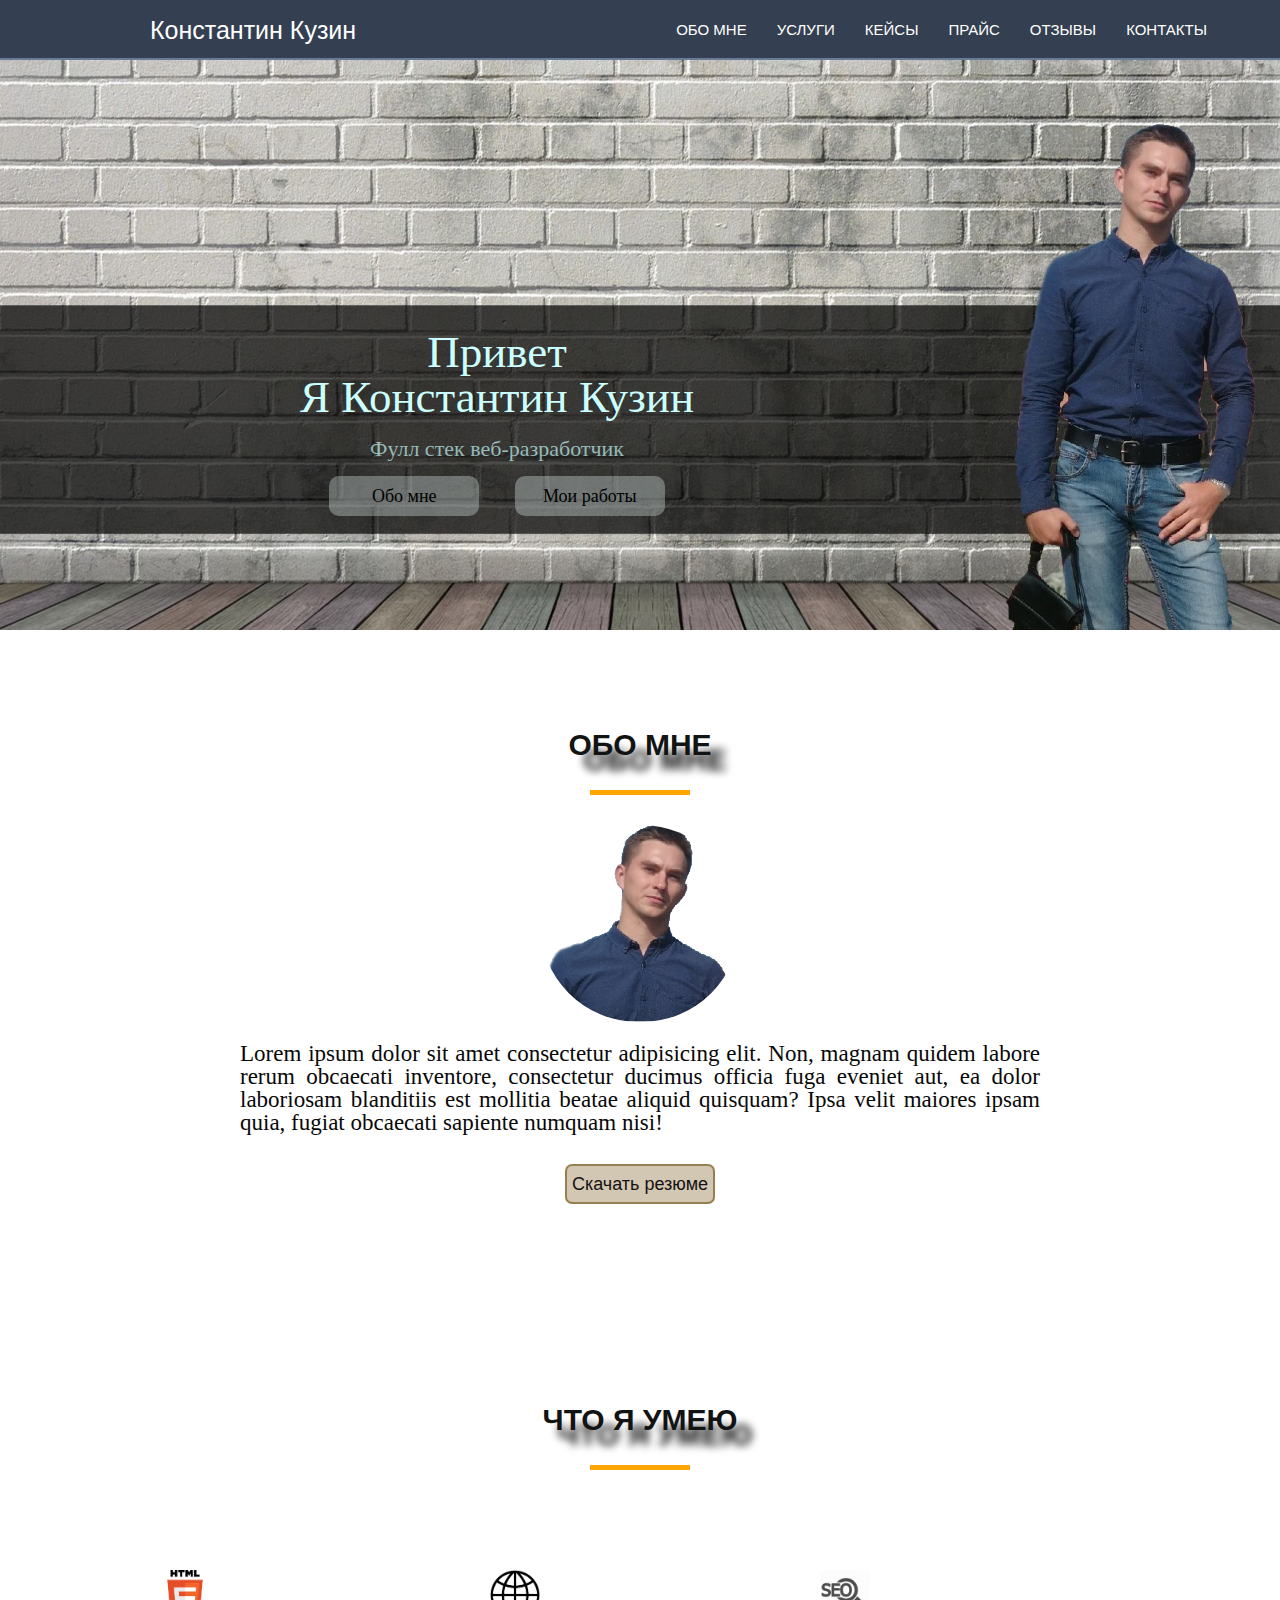
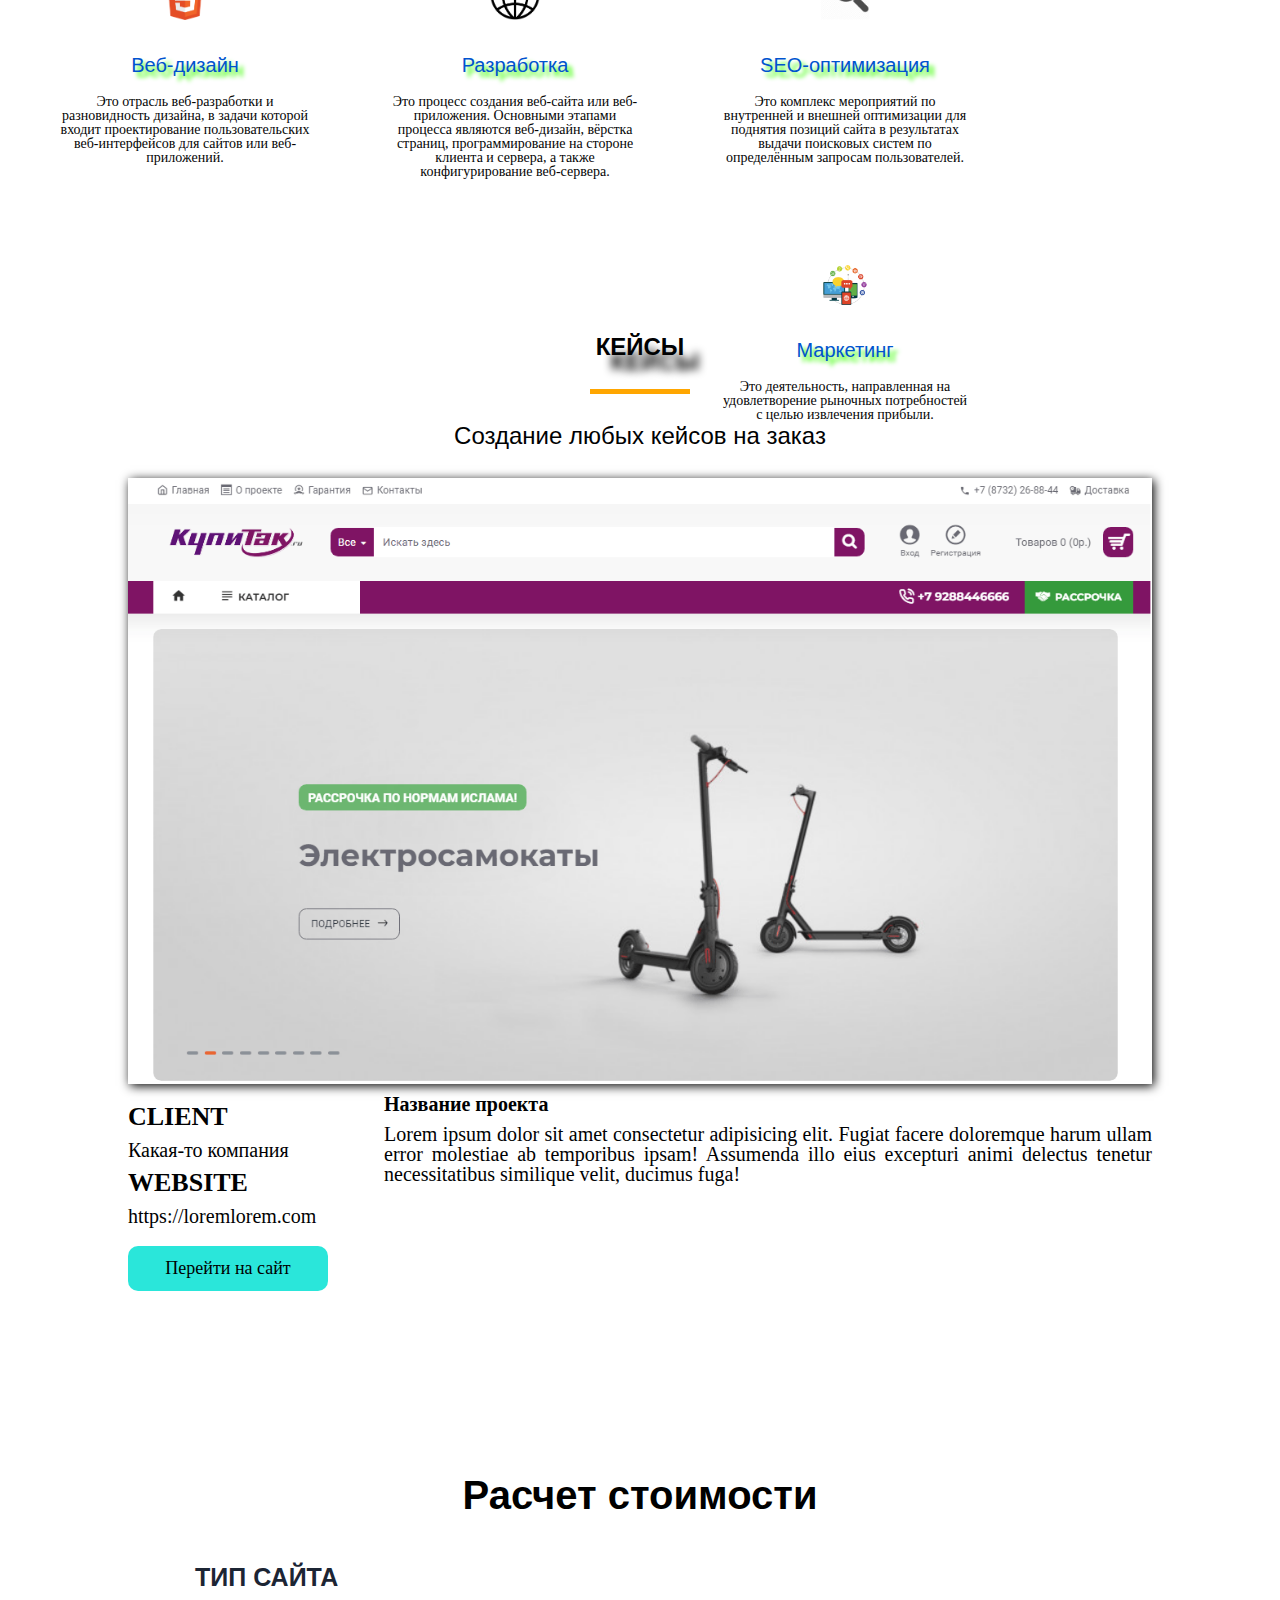
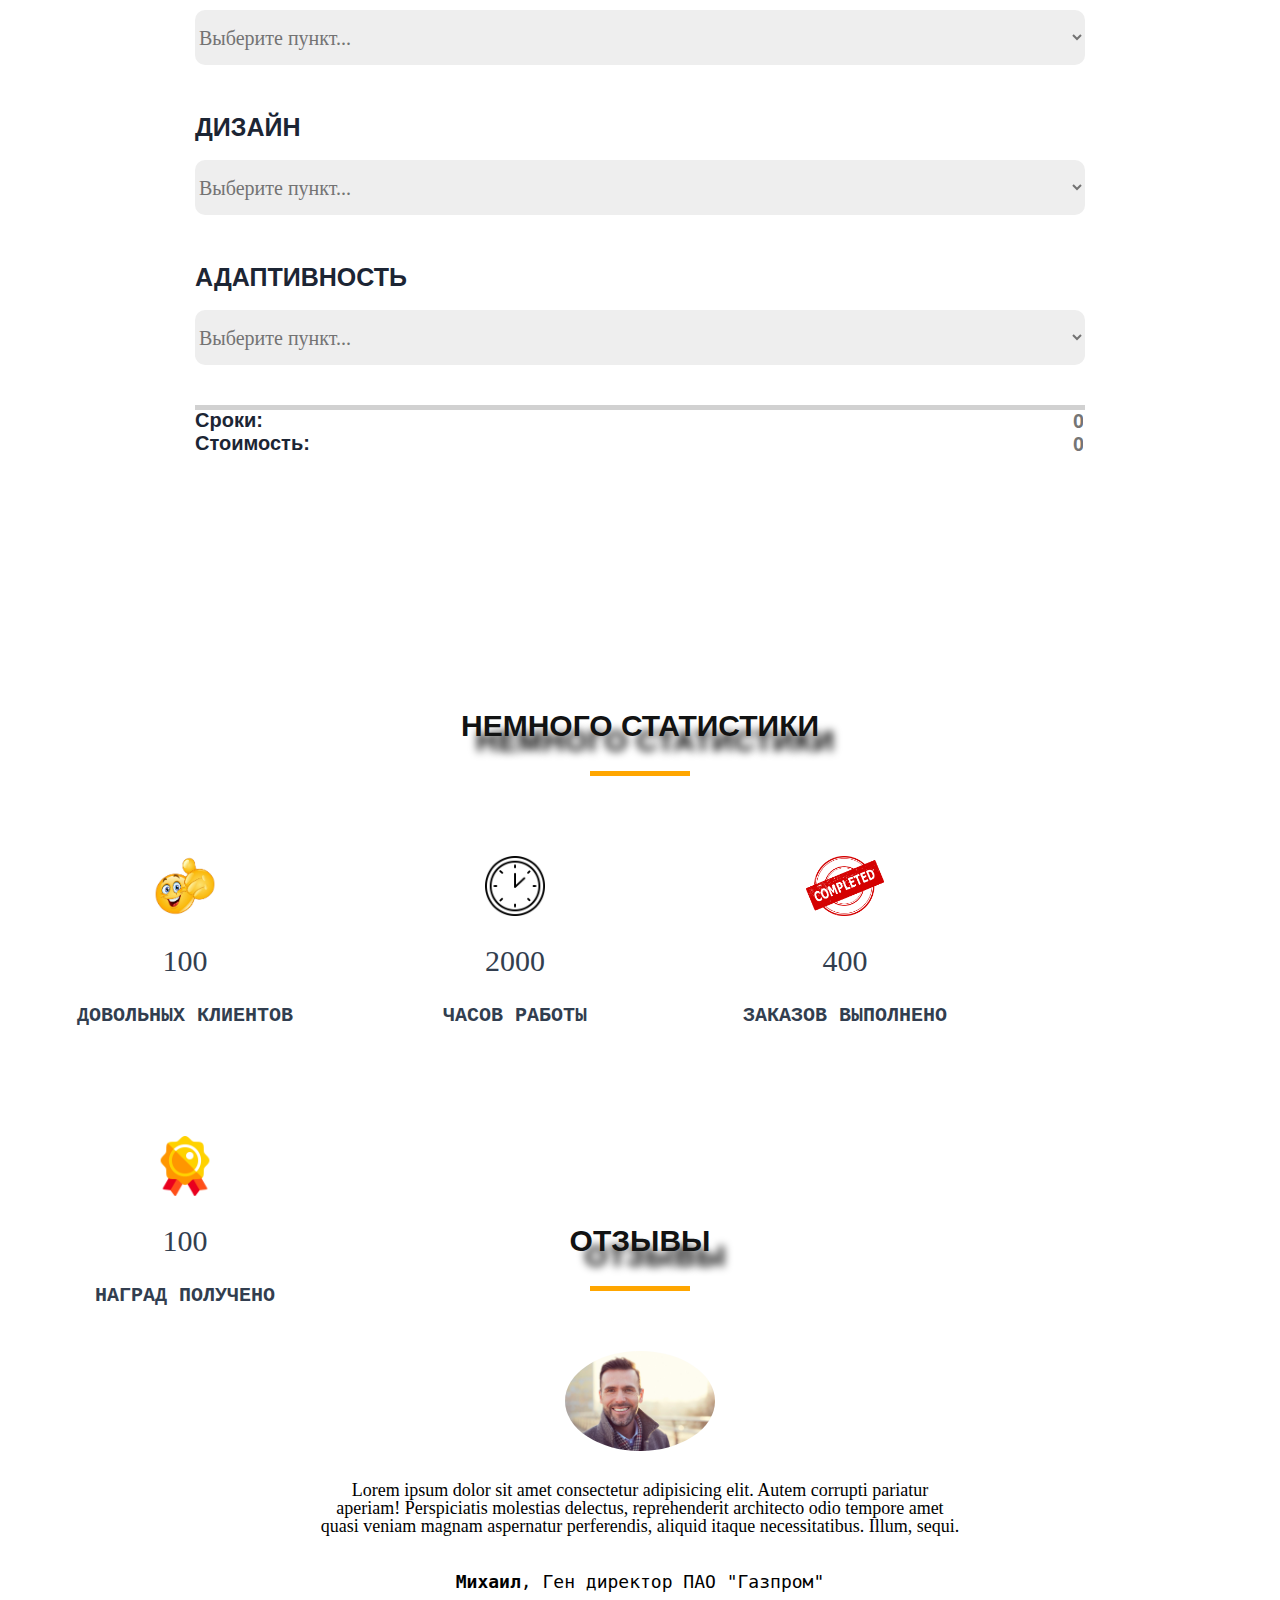
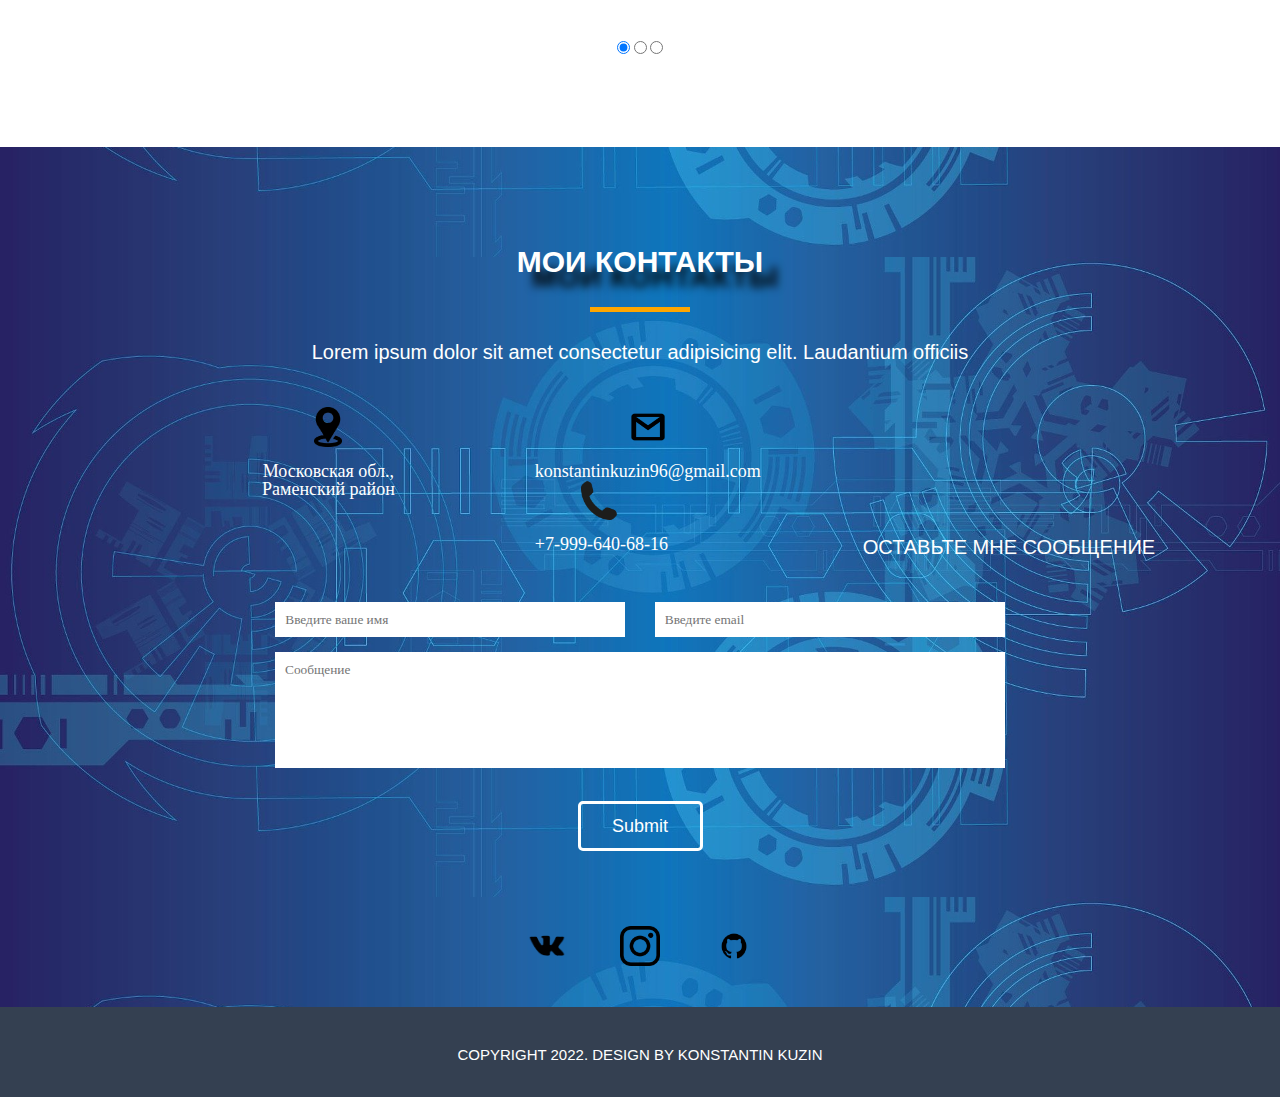
==== site/src/index.html @ 6eee2fa4 "Добавил стили CSS" ====
<!DOCTYPE html>
<html lang="en">
<head>
    <meta charset="UTF-8">
    <meta http-equiv="X-UA-Compatible" content="IE=edge">
    <meta name="viewport" content="width=device-width, initial-scale=1.0">
    <meta name="description" content="Описание сайта">
    <meta name="author" content="Константин Кузин">
    <meta name="robots" content="all">
    <title>2 урок практика</title>
    <link rel="stylesheet" href="css/reset.css">
    <link rel="stylesheet" href="css/style.css">

</head>
<body>
    
    <header>
        <nav>
            <div class="logo">Константин Кузин</div>
            <div class="menu">
                <ul>
                    <li>Обо мне</li>
                    <li>Услуги</li>
                    <li>Кейсы</li>
                    <li>Прайс</li>
                    <li>Отзывы</li>
                    <li>Контакты</li>
                </ul>
            </div>
        </nav>
    </header>

    <div class="main">
        <div class="title_container">
            <h1>Привет <br> Я Константин Кузин</h1>
            <h4>Фулл стек веб-разработчик</h4>
            <button class="">Обо мне</button>
            <button class="">Мои работы</button>
        </div>
    </div>
    
    <div class="about_me">
        <p class="title">Обо мне</p>
        <hr class="hr-line">
        <img src="img/photo.png" alt="" class="photo">
        <p>Lorem ipsum dolor sit amet consectetur adipisicing elit. 
            Non, magnam quidem labore rerum obcaecati inventore, consectetur 
            ducimus officia fuga eveniet aut, ea dolor laboriosam blanditiis 
            est mollitia beatae aliquid quisquam? Ipsa velit maiores ipsam quia, 
            fugiat obcaecati sapiente numquam nisi!</p>
        <button class="download">Скачать резюме</button>
    </div>

    <div class="skills">
        <p class="title">Что я умею</p>
        <hr class="hr-line">
        <div>
            <img src="img/img1.png" alt="">
            <p class="tit">Веб-дизайн</p>
            <span>Это отрасль веб-разработки и разновидность дизайна, в задачи которой входит 
                проектирование пользовательских веб-интерфейсов для сайтов или веб-приложений.</span>
        </div>
        <div> 
            <img src="img/img2.png" alt="">
            <p class="tit">Разработка</p>
            <span>Это процесс создания веб-сайта или веб-приложения. Основными этапами процесса 
                являются веб-дизайн, вёрстка страниц, программирование на стороне клиента и сервера, 
                а также конфигурирование веб-сервера.</span>
        </div>
        <div>
            <img src="img/img3.png" alt="">
            <p class="tit">SEO-оптимизация</p>
            <span>Это комплекс мероприятий по внутренней и внешней оптимизации для поднятия позиций сайта 
                в результатах выдачи поисковых систем по определённым запросам пользователей.</span>
        </div>
        <div>
            <img src="img/img4.png" alt="">
            <p class="tit">Маркетинг</p>
            <span>Это деятельность, направленная на удовлетворение рыночных потребностей с целью 
                извлечения прибыли.</span>
        </div>
    </div>

    <div class="cases">
        <p class="title">Кейсы</p>
        <hr class="hr-line">
        <p>Создание любых кейсов на заказ</p>
        <img src="img/cases.png" alt="">
        <div class="client">
            <p>Client</p>
            <span>Какая-то компания</span>
            <p>Website</p>
            <span>https://loremlorem.com</span>
            <button><a href="https://google.com" target="blank">Перейти на сайт</a></button>
        </div>
        <div class="project">
            <p>Название проекта</p>
            <span>Lorem ipsum dolor sit amet consectetur adipisicing elit. 
                Fugiat facere doloremque harum ullam error molestiae ab temporibus 
                ipsam! Assumenda illo eius excepturi animi delectus tenetur necessitatibus 
                similique velit, ducimus fuga!</span>
        </div>
    </div>

    <div class="price">
        <p>Расчет стоимости</p>
        <div class="type_site">
            <p class="type_site_p">Тип сайта</p>
            <select name="type_sites" id="">
                <option value="Выберите пункт">Выберите пункт...</option>
                <option value="Коммерческий сайт">Коммерческий сайт</option>
                <option value="Информационный сайт">Информационный сайт</option>
                <option value="Социальный сайт">Социальный сайт</option>
                <option value="Трафиковый сайт">Трафиковый сайт</option>
                <option value="Веб-сервис">Веб-сервис</option>
                <option value="Черное SEO">Черное SEO</option>
                <option value="Другое">Другое</option>
            </select>
            <p class="type_site_p">Дизайн</p>
            <select name="design" id="">
                <option value="Выберите пункт">Выберите пункт...</option>
                <option value="Значение 1">Значение 1</option>
                <option value="Значение 2">Значение 2</option>
                <option value="Значение 3">Значение 3</option>
            </select>
            <p class="type_site_p">Адаптивность</p>
            <select name="adaptability" id="">
                <option value="Выберите пункт">Выберите пункт...</option>
                <option value="Значение 11">Значение 11</option>
                <option value="Значение 22">Значение 22</option>
                <option value="Значение 33">Значение 33</option>
            </select>
            <hr class="hr_price">
            <div class="deadlines">
                <p>Сроки:</p>
                <input type="text" name="deadlines" id="" placeholder="0">
                <p>Стоимость:</p>
                <input type="text" name="price" id="" placeholder="0">
            </div>
        </div>
    </div>

    <div class="statistic">
        <p class="title">Немного статистики</p>
        <hr class="hr-line">
        <div>
            <img src="img/img5.png" alt="">
            <p class="stat">100</p>
            <p>довольных клиентов</p>
        </div>
        <div>
            <img src="img/img6.png" alt="">
            <p class="stat">2000</p>
            <p>часов работы</p>
        </div>
        <div>
            <img src="img/img7.png" alt="">
            <p class="stat">400</p>
            <p>заказов выполнено</p>
        </div>
        <div>
            <img src="img/img8.png" alt="">
            <p class="stat">100</p>
            <p>наград получено</p>
        </div>
    </div>

    <div class="reviews">
        <p class="title">Отзывы</p>
        <hr class="hr-line">
        <div>
            <img src="img/rev1.jpeg" alt="">
            <p>Lorem ipsum dolor sit amet consectetur adipisicing elit. Autem corrupti 
                pariatur aperiam! Perspiciatis molestias delectus, reprehenderit architecto 
                odio tempore amet quasi veniam magnam aspernatur perferendis, aliquid itaque 
                necessitatibus. Illum, sequi.</p>
            <p><b>Михаил</b>, Ген директор ПАО "Газпром"</p>
        </div>
        <div class="form_radio">
            <input type="radio" name="1" id="" value="1" checked>
            <input type="radio" name="1" id="" value="2">
            <input type="radio" name="1" id="" value="3">
        </div>
        
    </div>

    <div class="contacts">
        <p class="title2">Мои контакты</p>
        <hr class="hr-line">
        <p>Lorem ipsum dolor sit amet consectetur adipisicing elit. Laudantium officiis</p>
        <div class="contacts1">
            <div>
                <img src="img/cont1.png" alt="">
                <p>Московская обл., <br>Раменский район</p>
            </div>
            <div>
                <img src="img/cont2.png" alt=""> <br>
                <a href="https://konstantinkuzin96@gmail.com">konstantinkuzin96@gmail.com</a>
            </div>
            <div>
                <img src="img/cont3.png" alt="">
                <p>+7-999-640-68-16</p>
            </div>
        </div>
        <div class="message">
            <p>Оставьте мне сообщение</p>
            <div>
                <input type="text" class="message1" name="" id="" placeholder="Введите ваше имя">
                <input type="email" class="message1" name="" id="" placeholder="Введите email">
                <br>
                <textarea name="" id="" cols="50" rows="6" placeholder="Сообщение" style="resize: none;"></textarea>
                <br>
                <input type="submit" class="message2" name="" id="" placeholder="ОТПРАВИТЬ">
            </div>
        </div>
        <a href="https://vk.com/freeborn_east" target="blank"><img src="img/cont4.png" alt="" class="cont_img"></a>
        <a href="https://instagram.com/6_minut_nazad" target="blank"><img src="img/cont5.png" alt="" class="cont_img"></a>
        <a href="https://github.com/FreebornEast" target="blank"><img src="img/cont6.png" alt="" class="cont_img"></a>
    </div>

    <div class="map">
        <p>
            <script type="text/javascript" charset="utf-8" async src="https://api-maps.yandex.ru/services/constructor/1.0/js/?um=constructor%3A90f901508fde9ac7e80ad36e6a79742fdcc08646d3475340deff338dfb41469e&amp;width=100%&amp;height=350&amp;lang=ru_RU&amp;scroll=true"></script>
        </p>
    </div>

    <footer>
        <p>Copyright 2022. design by Konstantin Kuzin</p>
    </footer>

</body>
</html>
---- site/src/css/style.css ----
nav {
    width: 100%;
    height: 60px;
    background-color: #344051;
    border-bottom: 2px double #687c97;
    line-height: 60px;
    color: white;
    font-family:Arial, Helvetica, sans-serif;
}

.logo {
    font-size: 25px;
    margin-left: 150px;
    float: left;
}

.menu {
    font-size: 18px;
    margin-left: 320px;
    float: left;
}

.menu li {
    float: left;
    margin-right: 30px;
    text-transform: uppercase;
    font-size: 15px;
}

.main {
    background: url(../img/background.jpg) center/100% no-repeat local;
    width: 100%;
    height: 570px;
    float: left;
}

.title_container {
    float: left;
    margin: 270px 300px;
    text-align: center;
}

.title_container h1 {
    font-size: 45px;
    font-family: "Luminari", fantasy;
    color:#ccffff;
}

.title_container h4 {
    margin-top: 18px;
    font-size: 22px;
    font-family: "Comic Sans MS", "Comic Sans", cursive;
    color:#ccffffa9;
}

.title_container button {
    width: 150px;
    height: 40px;
    border-radius: 10px;
    margin: 16px;
    padding: auto 10px;
    background-color: #d5e4e35e;
    font-family:"Bradley Hand", cursive;
    font-size: 18px;
}

.about_me {
    float: left;
    width: 100%;
    height: 675px;
    text-align: center;
    font-size: 23px;
    color: rgb(37, 33, 33);
    background-color: none;
} 

.title {
    text-transform: uppercase;
    margin-top: 100px;
    font-size: 30px;
    font-family: Arial, Helvetica, sans-serif;
    font-weight: 700;
    text-align: center;
    text-shadow: 15px 15px 8px rgb(0, 0, 0);
    color: #121313;
}

.hr-line {
    margin: 30px auto 0px;
    width: 100px;
	border-bottom: 5px solid rgb(255, 166, 0);
}

.about_me img {
    border-radius: 100px;
    width: 200px;
    display: block;
    margin: 30px auto 20px;
}

.about_me button {
    border: 2px solid rgba(105, 69, 1, 0.562);
    background-color: rgba(105, 69, 1, 0.3);
    border-radius: 7px;
    width: 150px;
    height: 40px;
    margin-top: 30px;
    font-family: "Trebuchet MS", sans-serif;
    font-size: 18px;
    color: #161111;
}

.about_me p:not(:first-child) {
    margin: 0px auto 0px;
    color: rgb(8, 8, 8);
    width: 800px;
    text-align: justify;
}

.skills {
    float: left;
    width: 100%;
    height: 500px;
    background: url(../img/cont.jpg) center/100% no-repeat fixed;
    text-align: center;
}

.skills div {
    float: left;
    width: 250px;
    margin: 100px 20px auto 60px;
}

.skills img {
    width: 50px;
}

.tit {
    margin: 35px auto 20px;
    font-family: "Trebuchet MS", sans-serif;
    font-size: 20px;
    color: #0053cf;
    text-shadow: 5px 5px 4px rgb(60, 255, 0);
}

.skills span {
    font-family: "URW Chancery L", cursive;
    font-size: 14px;
    color: #050505; 
}

.cases {
    float: left;
    width: 100%;
    height: 1020px;
    margin-top:100px;
    text-align: center;
}

.cases>p {
    margin: 30px auto;
    font-family: "Trebuchet MS", sans-serif;
    font-size: 24px;
    color: #000102;
}

.cases img {
    width: 80%;
    margin-bottom: 10px;
    box-shadow: 2px 2px 10px black;
}

.client {
    float: left;
    width: 210px;
    height: 210px;
    margin-left: 10%;
    text-align: justify;
}

.client p {
    margin: 10px auto;
    font-family: 'Times New Roman', Times, serif;
    font-size: 26px;
    font-weight: 800;
    text-transform: uppercase;
    color: #000102;
}

.client span {
    font-family: 'Times New Roman', Times, serif;
    font-size: 20px;
    font-weight: 400;
    color: #000102;
}

.client button {
    margin: 20px auto;
    width: 200px;
    height: 45px;
    border-radius: 10px;
    padding: auto 10px;
    background-color: #03e2d3d8;
    font-family:"Bradley Hand", cursive;
    font-size: 18px;
}

.project {
    margin-left: 30%;
    margin-right:10%;
    text-align: justify;
}

.project p {
    font-size: 20px;
    font-family: 'Times New Roman', Times, serif;
    font-weight: 800;
    color: #000102;
    margin-bottom: 10px;
}

.project span {
    font-size: 20px;
    font-family: 'Times New Roman', Times, serif;
    font-weight: 400;
    color: #000102;
}

.price {
    float: left;
    width: 100%;
    margin-top: 150px;
    text-align: center;
}

.price>p {
    font-family: Arial, Helvetica, sans-serif;
    font-weight: 700;
    font-size: 40px;
}

.type_site {
    margin: 50px auto auto;
    width: 890px;
    text-align: justify;
    color: #1c2534;
}

.type_site_p{
    font-family: Arial, Helvetica, sans-serif;
    font-weight: 600;
    text-transform: uppercase;
    font-size: 25px;
    margin-bottom: 20px;
}

.type_site select {
    width: 890px;
    height: 55px;
    margin-bottom: 50px;
    background-color: #eeeeee;
    border-radius: 10px;
    font-family: 'Times New Roman', Times, serif;
    font-size: 20px;
    color: #737373;
}

.type_site hr {
    margin: -10px auto 0px;
    width: 890px;
	border-bottom: 5px solid #d1d1d1;
}

.deadlines{
    float: left;
    width: 890px;
}

.deadlines p {
    width: 878px;
    float: left;
    font-family: Arial, Helvetica, sans-serif;
    font-size: 20px;
    font-weight: 700;
    
}

.deadlines input {
    transform-style: flat;
    width: 10px;
    display: block;
    font-family: Arial, Helvetica, sans-serif;
    font-size: 20px;
    font-weight: 700;
}

.statistic {
    float: left;
    width: 100%;
    height: 515px;
    background: url(../img/statistic.jpg) no-repeat center/100% fixed;
    text-align: center;
    margin-top: 155px;
}

.statistic div {
    float: left;
    width: 270px;
    height: 200px;
    margin: 80px 10px auto 50px;
    color:#323e4f;
}

.statistic img {
    height: 60px;
}

.stat {
    font-family: Impact, fantasy;
    font-weight: 500;
    font-size: 30px;
    margin: 30px auto 30px;
}

.statistic div p:nth-child(3) {
    font-family: "Andale Mono", monospace;
    font-weight: 800;
    text-transform: uppercase;
    font-size: 20px;
}

.reviews {
    float: left;
    width: 100%;
    height: 621px;
    text-align: center;
}

.reviews img{
    height: 100px;
    border-radius: 50%;
    margin: 60px auto 30px;
}

.reviews div p {
    font-family: "Comic Sans MS", "Comic Sans", cursive;
    width: 50%;
    margin: auto;
    font-size: 18px;
}

.reviews p:nth-child(3) {
    font-family: "DejaVu Sans Mono", monospace;
    margin: 38px auto 50px;
}

.contacts {
    float: left;
    width: 100%;
    height: 860px;
    background: url(../img/contacts.jpg) repeat center/100%;
    text-align: center;
    color: white;
}

.title2 {
    text-transform: uppercase;
    margin-top: 100px;
    font-size: 30px;
    font-family: Arial, Helvetica, sans-serif;
    font-weight: 700;
    text-shadow: 15px 15px 8px rgb(0, 0, 0);
}
.contacts>p:nth-child(3) {
    font-family: "Trebuchet MS", sans-serif;
    margin: 30px auto 45px;
    font-size: 20px;
}

.contacts1 {
    width: 70%;
    height: 90px;
    margin: auto;
}

.contacts1 div {
    float: left;
    width: 100 px;
    margin: auto 70px;
    font-size: 18px;
}

.contacts1 img {
    height: 40px;
    margin-bottom: 15px;
}

.contacts1 a {
    color: white;
}


.message p {
    font-family: "Trebuchet MS", sans-serif;
    margin: 40px auto 45px;
    text-transform: uppercase;
    font-size: 20px;
}

.message div {
    margin: auto;
    width: 60%;
}

.message1 {
    width: 350px;
    height: 35px;
    margin:auto 13px 15px;
    color: #5d5d5e;
    padding-left: 10px;
}

.message textarea {
    margin: auto;
    width: 730px;
    padding: 10px;
}

.message2 {
    width: 125px;
    height: 50px;
    border-radius: 5px;
    border: 3px solid white;
    background-color: rgba(255, 255, 255, 0);
    margin: 30px auto 75px;
    color: white;
    font-family: "Trebuchet MS", sans-serif;
    font-size: 18px;
}

.cont_img {
    height: 40px;
    margin: auto 25px;
}

.map {
    float: left;
}

footer {
    float: left;
    width: 100%;
    height: 90px;
    text-align: center;
    background-color: #344051;
}

footer p {
    padding-top: 40px;
    text-transform: uppercase;
    font-size: 15px;
    color: white;
    font-family:Arial, Helvetica, sans-serif;
}
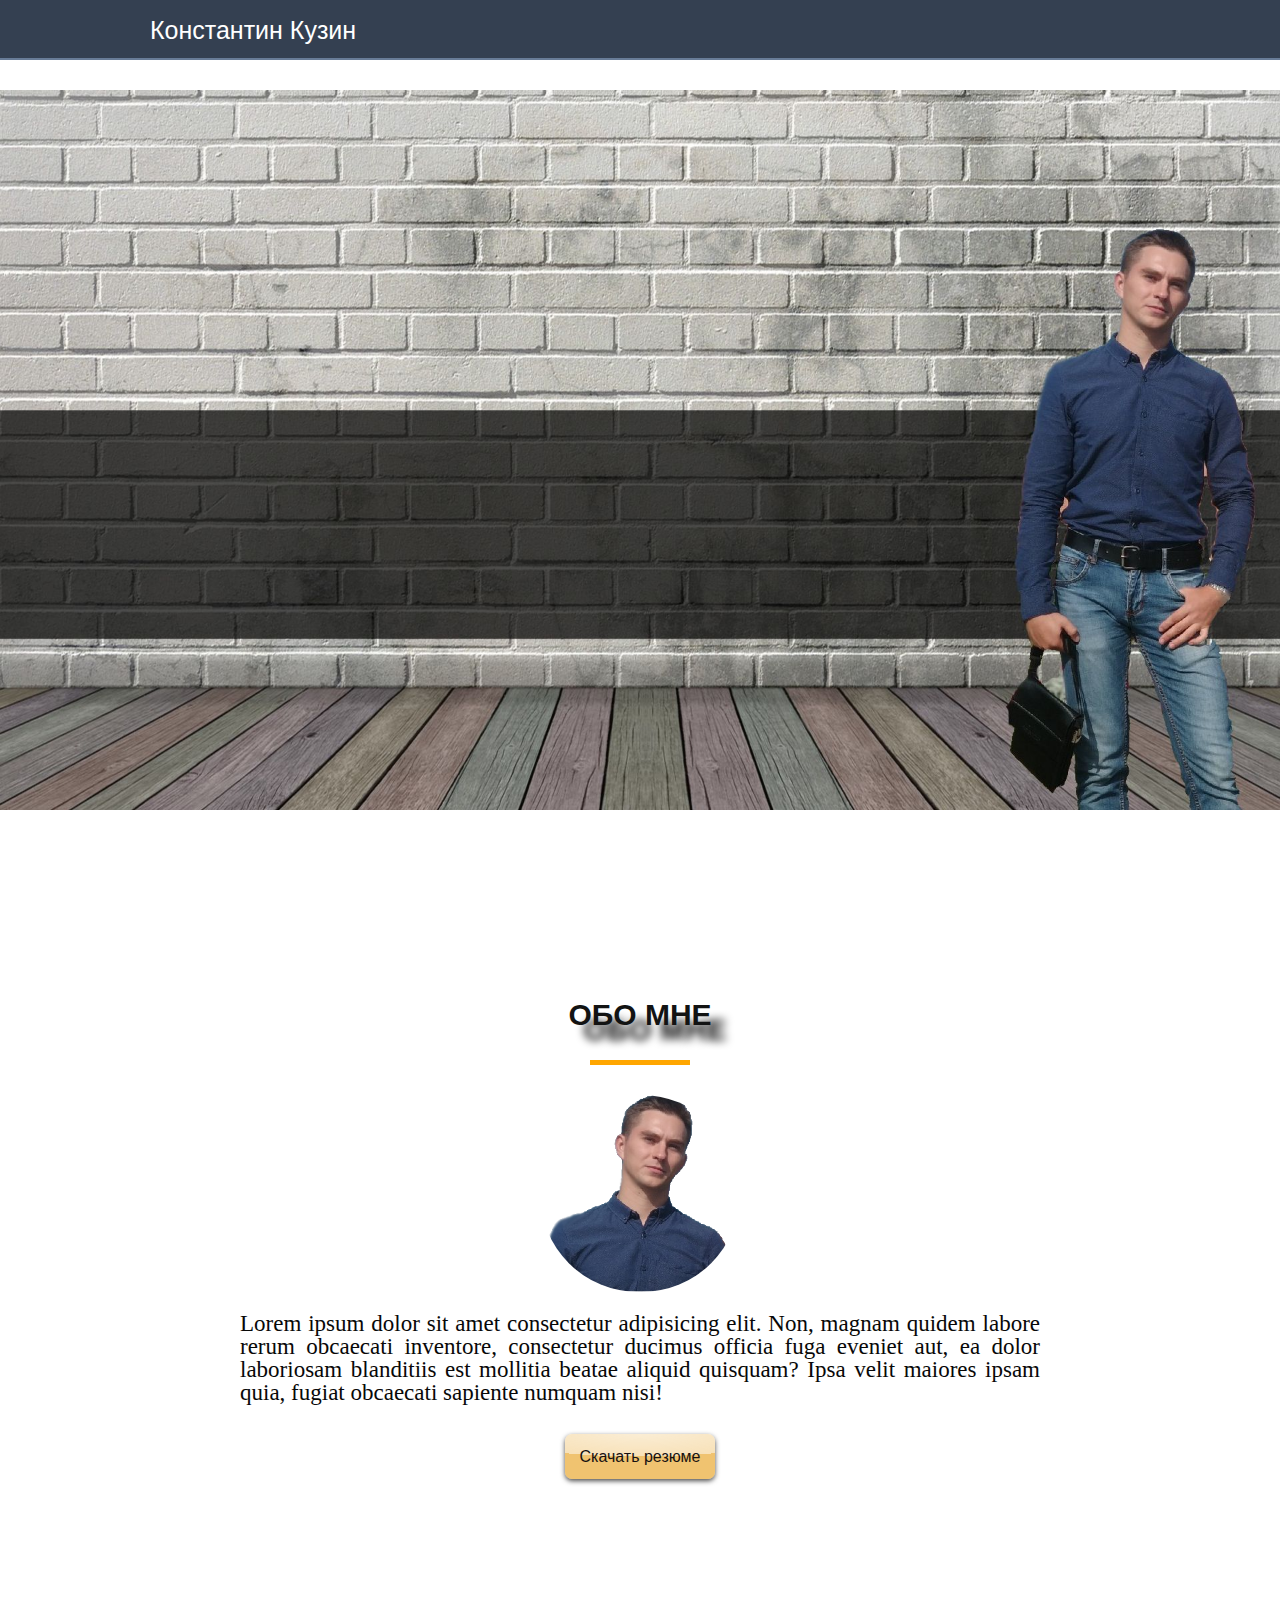
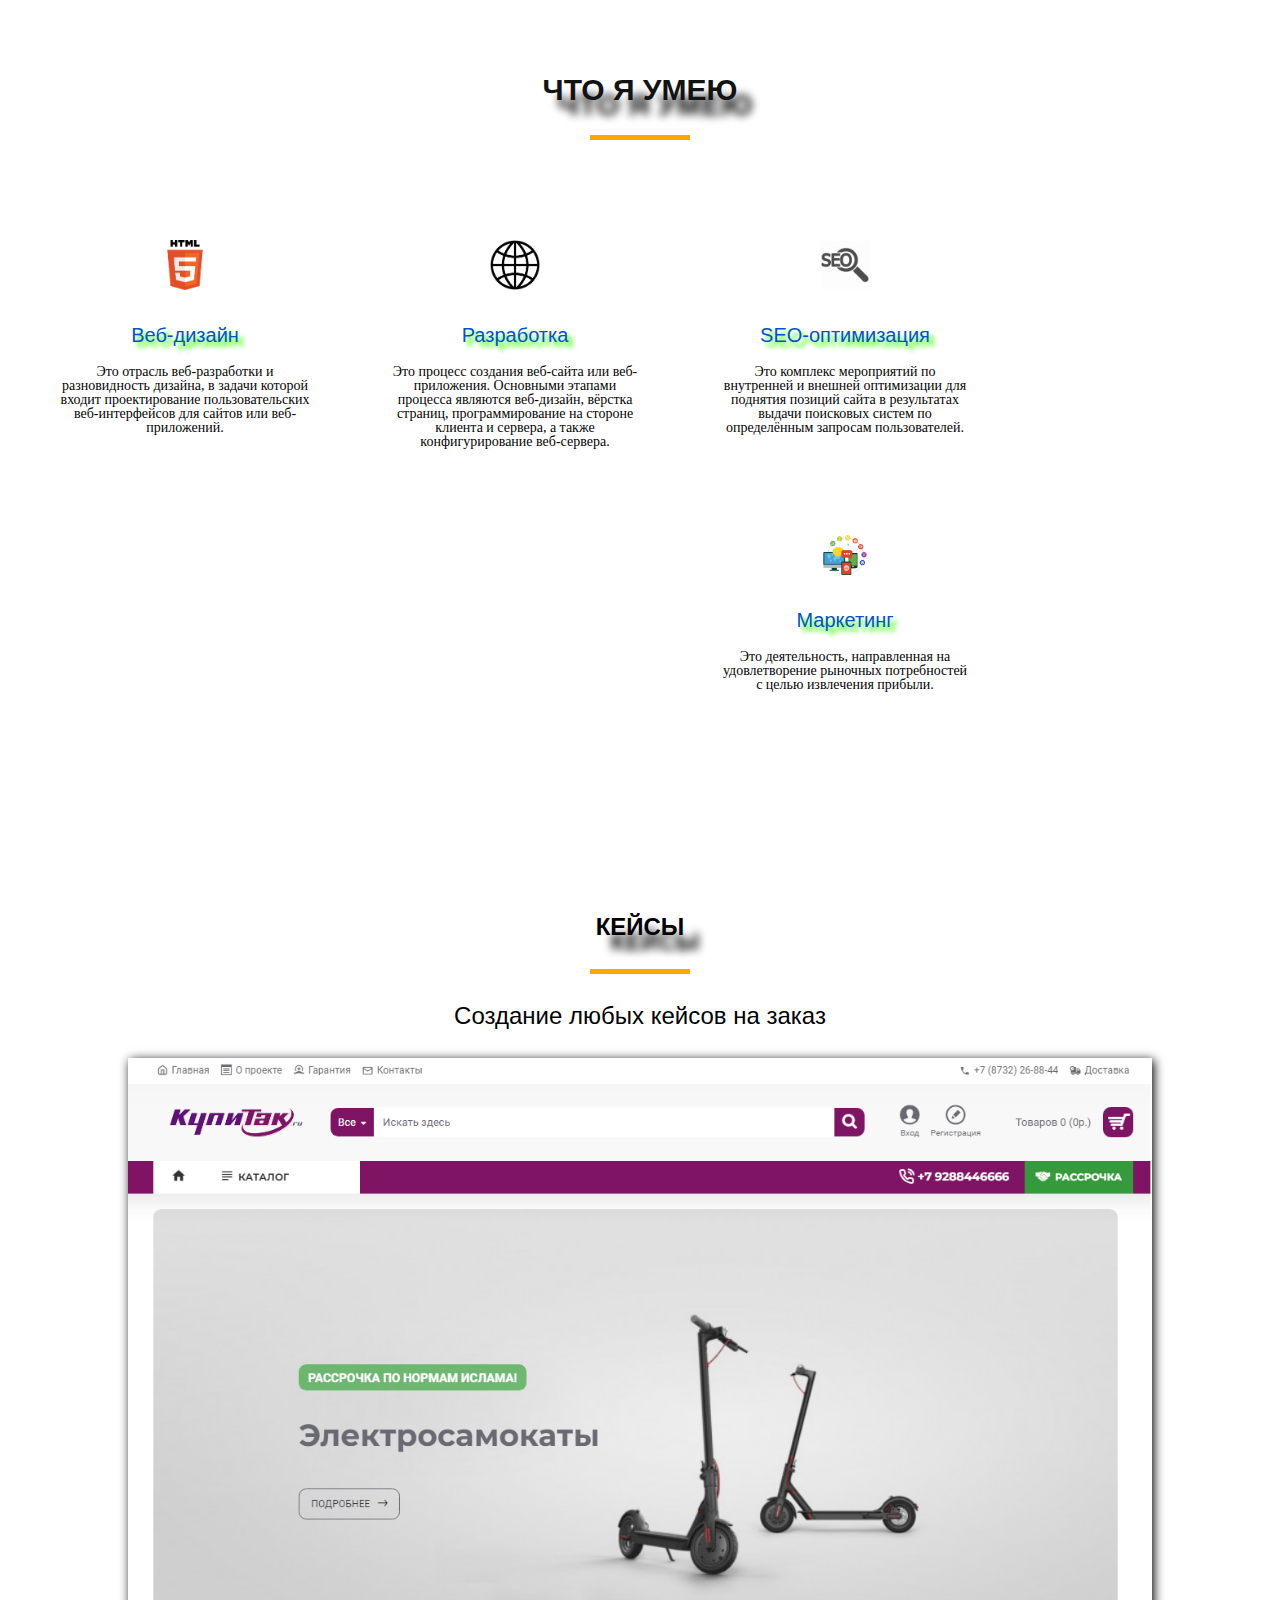
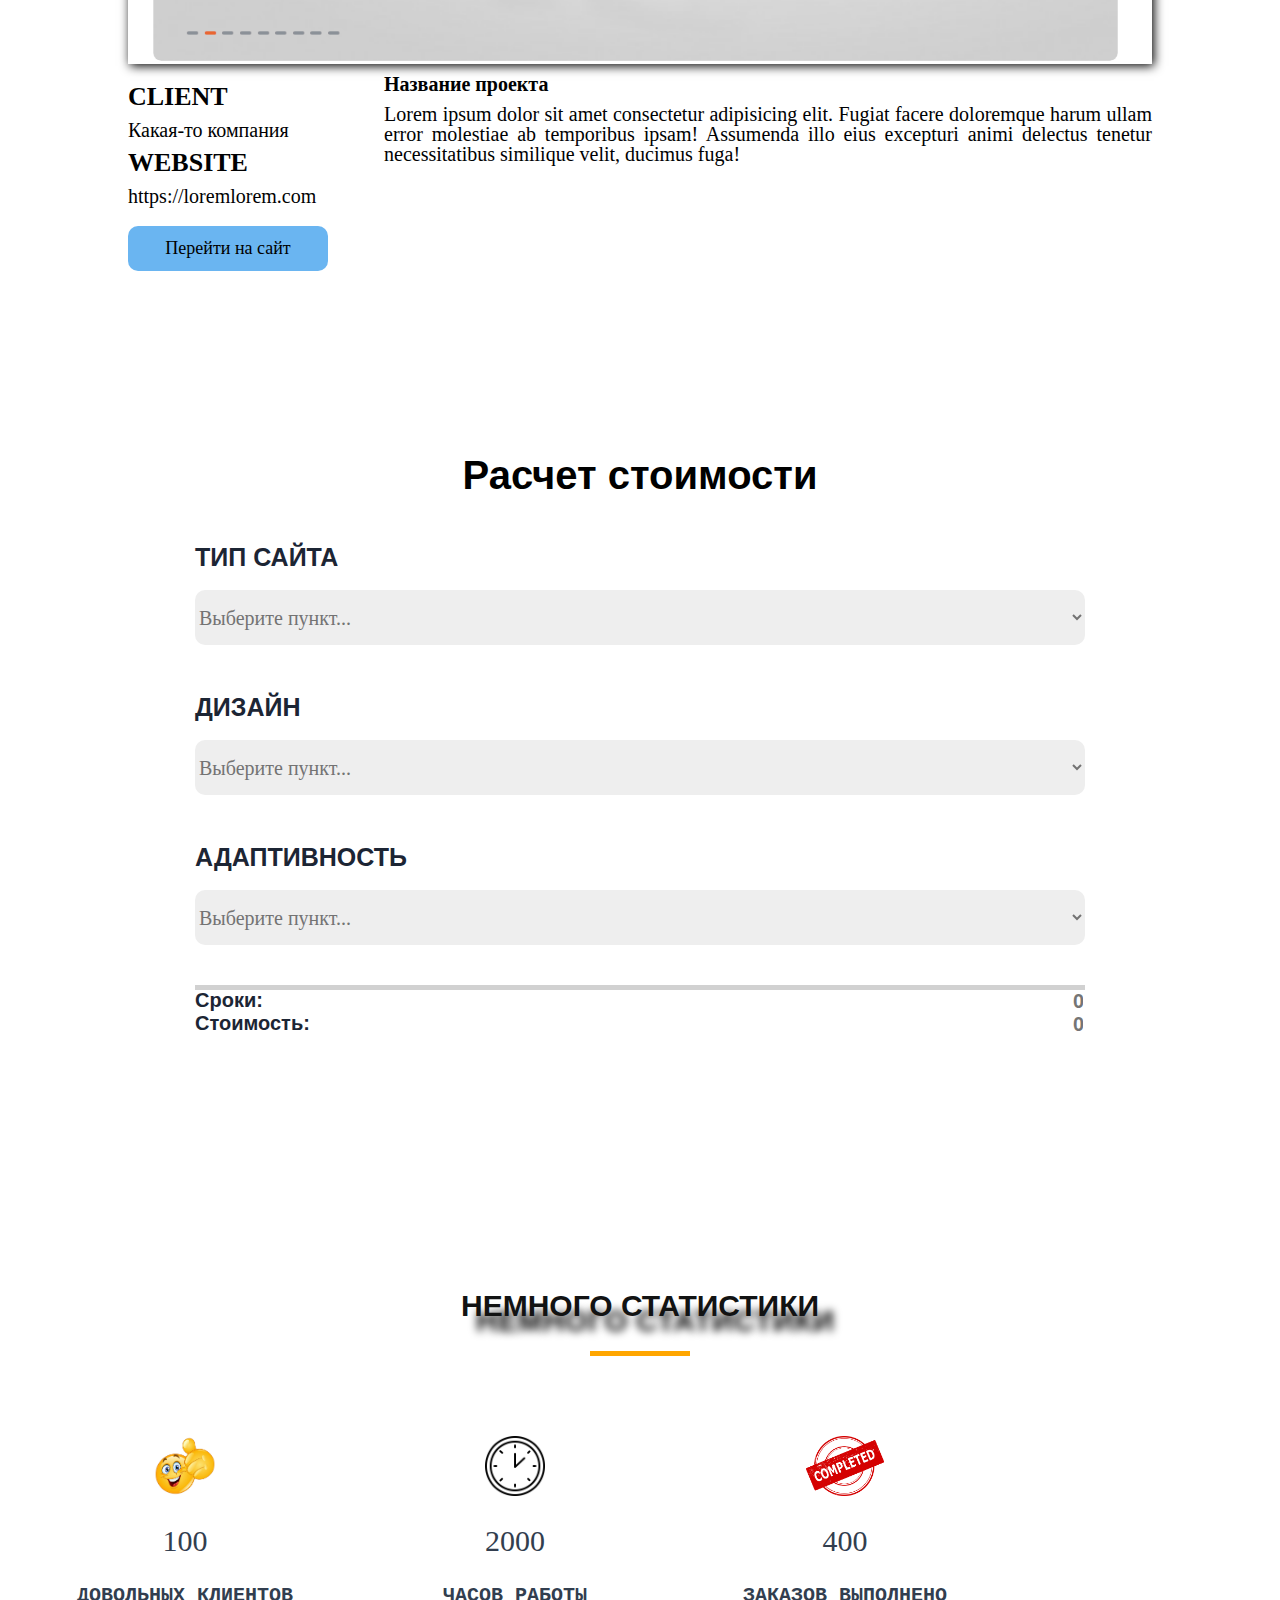
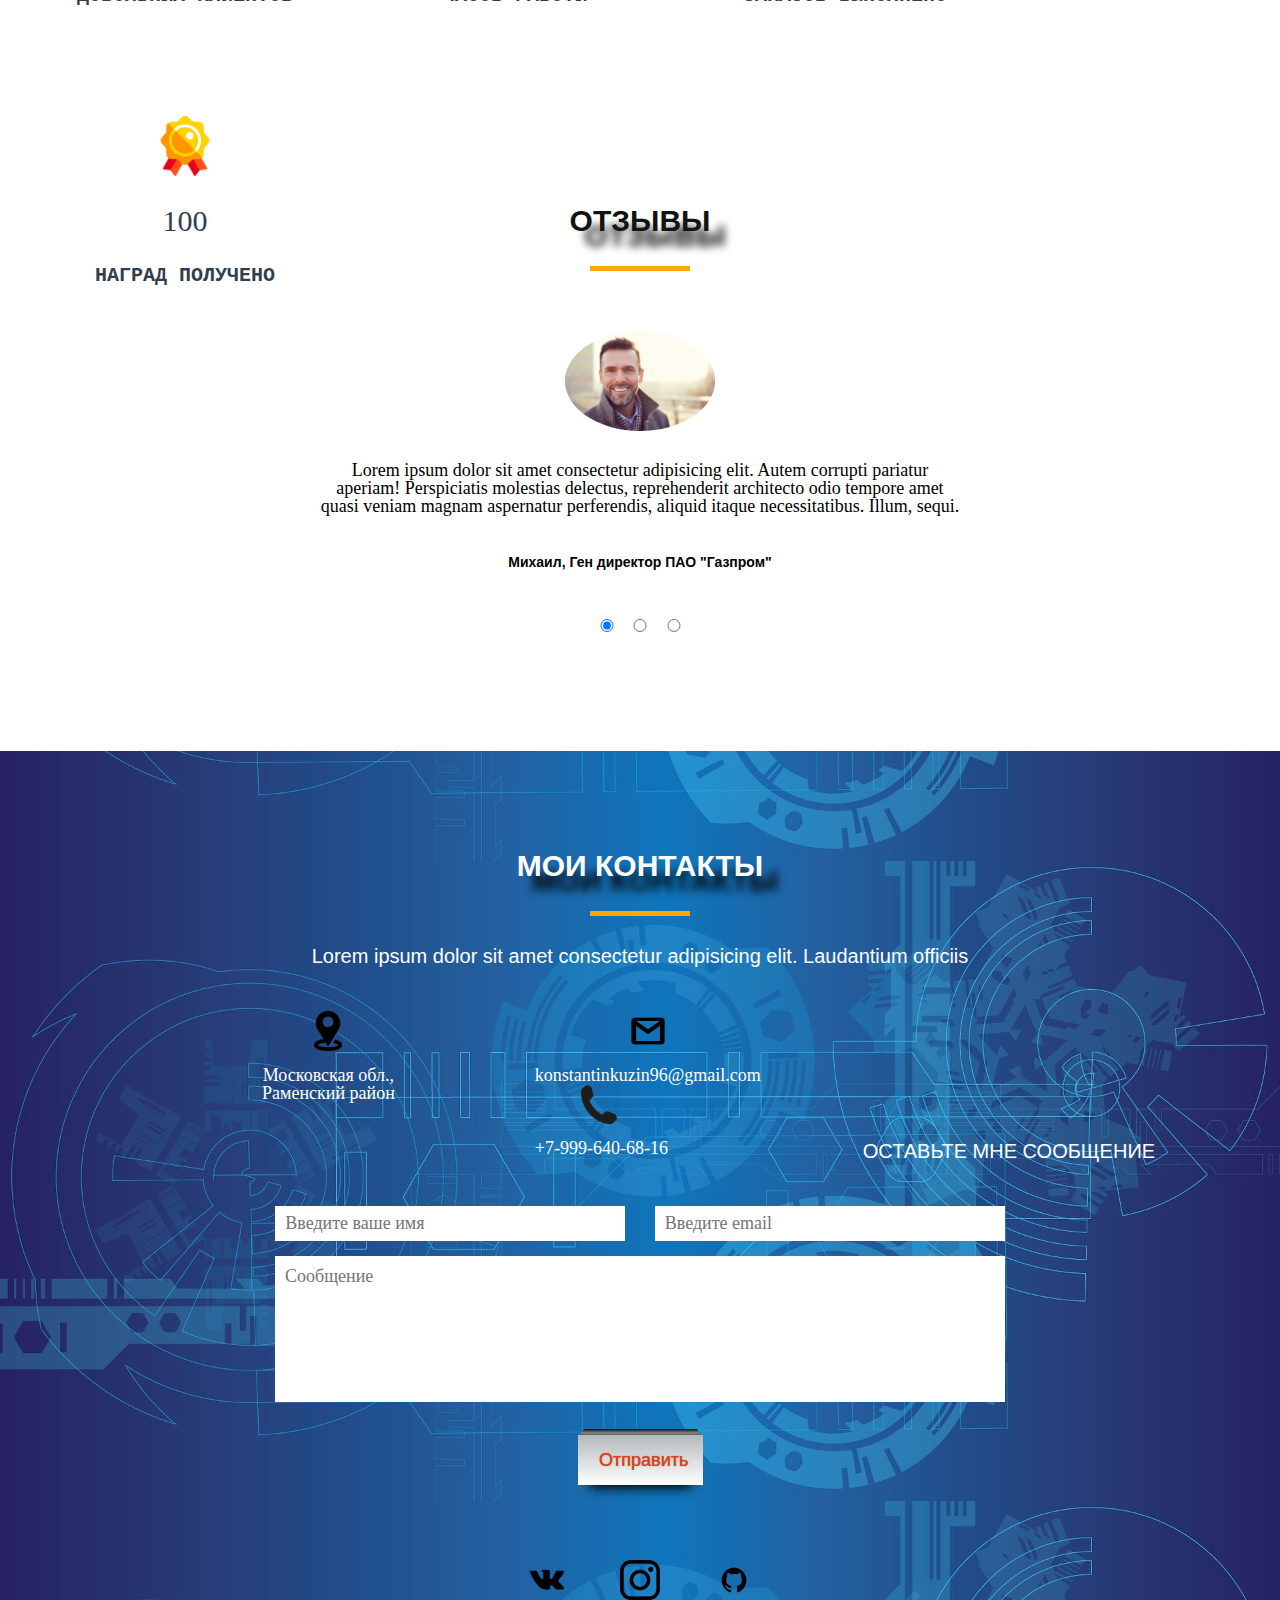
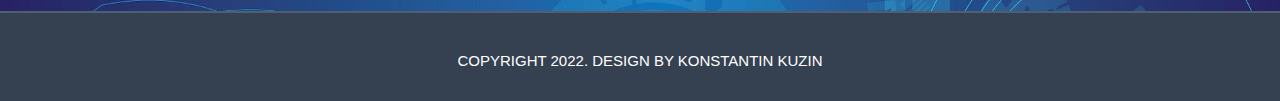
==== commit ffcde23e: "Добавил анимации" ====
--- a/site/src/index.html
+++ b/site/src/index.html
@@ -14,215 +14,235 @@
 </head>
 <body>
     
+    <div class="preloader">
+        <div class="preloader__row">
+          <div class="preloader__item"></div>
+          <div class="preloader__item"></div>
+        </div>
+    </div>
+      
+    <script>
+        window.onload = function () {
+          document.body.classList.add('loaded_hiding');
+          window.setTimeout(function () {
+            document.body.classList.add('loaded');
+            document.body.classList.remove('loaded_hiding');
+          }, 500);
+        }
+    </script>
+
     <header>
         <nav>
             <div class="logo">Константин Кузин</div>
             <div class="menu">
                 <ul>
-                    <li>Обо мне</li>
-                    <li>Услуги</li>
-                    <li>Кейсы</li>
-                    <li>Прайс</li>
-                    <li>Отзывы</li>
-                    <li>Контакты</li>
+                    <li><a href="#">Обо мне</a></li>
+                    <li><a href="#">Услуги</a></li>
+                    <li><a href="#">Кейсы</a></li>
+                    <li><a href="#">Прайс</a></li>
+                    <li><a href="#">Отзывы</a></li>
+                    <li><a href="#">Контакты</a></li>
                 </ul>
             </div>
         </nav>
     </header>
 
-    <div class="main">
-        <div class="title_container">
-            <h1>Привет <br> Я Константин Кузин</h1>
-            <h4>Фулл стек веб-разработчик</h4>
-            <button class="">Обо мне</button>
-            <button class="">Мои работы</button>
-        </div>
-    </div>
-    
-    <div class="about_me">
-        <p class="title">Обо мне</p>
-        <hr class="hr-line">
-        <img src="img/photo.png" alt="" class="photo">
-        <p>Lorem ipsum dolor sit amet consectetur adipisicing elit. 
-            Non, magnam quidem labore rerum obcaecati inventore, consectetur 
-            ducimus officia fuga eveniet aut, ea dolor laboriosam blanditiis 
-            est mollitia beatae aliquid quisquam? Ipsa velit maiores ipsam quia, 
-            fugiat obcaecati sapiente numquam nisi!</p>
-        <button class="download">Скачать резюме</button>
-    </div>
-
-    <div class="skills">
-        <p class="title">Что я умею</p>
-        <hr class="hr-line">
-        <div>
-            <img src="img/img1.png" alt="">
-            <p class="tit">Веб-дизайн</p>
-            <span>Это отрасль веб-разработки и разновидность дизайна, в задачи которой входит 
-                проектирование пользовательских веб-интерфейсов для сайтов или веб-приложений.</span>
-        </div>
-        <div> 
-            <img src="img/img2.png" alt="">
-            <p class="tit">Разработка</p>
-            <span>Это процесс создания веб-сайта или веб-приложения. Основными этапами процесса 
-                являются веб-дизайн, вёрстка страниц, программирование на стороне клиента и сервера, 
-                а также конфигурирование веб-сервера.</span>
-        </div>
-        <div>
-            <img src="img/img3.png" alt="">
-            <p class="tit">SEO-оптимизация</p>
-            <span>Это комплекс мероприятий по внутренней и внешней оптимизации для поднятия позиций сайта 
-                в результатах выдачи поисковых систем по определённым запросам пользователей.</span>
-        </div>
-        <div>
-            <img src="img/img4.png" alt="">
-            <p class="tit">Маркетинг</p>
-            <span>Это деятельность, направленная на удовлетворение рыночных потребностей с целью 
-                извлечения прибыли.</span>
-        </div>
-    </div>
-
-    <div class="cases">
-        <p class="title">Кейсы</p>
-        <hr class="hr-line">
-        <p>Создание любых кейсов на заказ</p>
-        <img src="img/cases.png" alt="">
-        <div class="client">
-            <p>Client</p>
-            <span>Какая-то компания</span>
-            <p>Website</p>
-            <span>https://loremlorem.com</span>
-            <button><a href="https://google.com" target="blank">Перейти на сайт</a></button>
-        </div>
-        <div class="project">
-            <p>Название проекта</p>
-            <span>Lorem ipsum dolor sit amet consectetur adipisicing elit. 
-                Fugiat facere doloremque harum ullam error molestiae ab temporibus 
-                ipsam! Assumenda illo eius excepturi animi delectus tenetur necessitatibus 
-                similique velit, ducimus fuga!</span>
-        </div>
-    </div>
-
-    <div class="price">
-        <p>Расчет стоимости</p>
-        <div class="type_site">
-            <p class="type_site_p">Тип сайта</p>
-            <select name="type_sites" id="">
-                <option value="Выберите пункт">Выберите пункт...</option>
-                <option value="Коммерческий сайт">Коммерческий сайт</option>
-                <option value="Информационный сайт">Информационный сайт</option>
-                <option value="Социальный сайт">Социальный сайт</option>
-                <option value="Трафиковый сайт">Трафиковый сайт</option>
-                <option value="Веб-сервис">Веб-сервис</option>
-                <option value="Черное SEO">Черное SEO</option>
-                <option value="Другое">Другое</option>
-            </select>
-            <p class="type_site_p">Дизайн</p>
-            <select name="design" id="">
-                <option value="Выберите пункт">Выберите пункт...</option>
-                <option value="Значение 1">Значение 1</option>
-                <option value="Значение 2">Значение 2</option>
-                <option value="Значение 3">Значение 3</option>
-            </select>
-            <p class="type_site_p">Адаптивность</p>
-            <select name="adaptability" id="">
-                <option value="Выберите пункт">Выберите пункт...</option>
-                <option value="Значение 11">Значение 11</option>
-                <option value="Значение 22">Значение 22</option>
-                <option value="Значение 33">Значение 33</option>
-            </select>
-            <hr class="hr_price">
-            <div class="deadlines">
-                <p>Сроки:</p>
-                <input type="text" name="deadlines" id="" placeholder="0">
-                <p>Стоимость:</p>
-                <input type="text" name="price" id="" placeholder="0">
-            </div>
-        </div>
-    </div>
-
-    <div class="statistic">
-        <p class="title">Немного статистики</p>
-        <hr class="hr-line">
-        <div>
-            <img src="img/img5.png" alt="">
-            <p class="stat">100</p>
-            <p>довольных клиентов</p>
-        </div>
-        <div>
-            <img src="img/img6.png" alt="">
-            <p class="stat">2000</p>
-            <p>часов работы</p>
-        </div>
-        <div>
-            <img src="img/img7.png" alt="">
-            <p class="stat">400</p>
-            <p>заказов выполнено</p>
-        </div>
-        <div>
-            <img src="img/img8.png" alt="">
-            <p class="stat">100</p>
-            <p>наград получено</p>
-        </div>
-    </div>
-
-    <div class="reviews">
-        <p class="title">Отзывы</p>
-        <hr class="hr-line">
-        <div>
-            <img src="img/rev1.jpeg" alt="">
-            <p>Lorem ipsum dolor sit amet consectetur adipisicing elit. Autem corrupti 
-                pariatur aperiam! Perspiciatis molestias delectus, reprehenderit architecto 
-                odio tempore amet quasi veniam magnam aspernatur perferendis, aliquid itaque 
-                necessitatibus. Illum, sequi.</p>
-            <p><b>Михаил</b>, Ген директор ПАО "Газпром"</p>
-        </div>
-        <div class="form_radio">
-            <input type="radio" name="1" id="" value="1" checked>
-            <input type="radio" name="1" id="" value="2">
-            <input type="radio" name="1" id="" value="3">
-        </div>
+    <main>
         
-    </div>
-
-    <div class="contacts">
-        <p class="title2">Мои контакты</p>
-        <hr class="hr-line">
-        <p>Lorem ipsum dolor sit amet consectetur adipisicing elit. Laudantium officiis</p>
-        <div class="contacts1">
-            <div>
-                <img src="img/cont1.png" alt="">
-                <p>Московская обл., <br>Раменский район</p>
-            </div>
-            <div>
-                <img src="img/cont2.png" alt=""> <br>
-                <a href="https://konstantinkuzin96@gmail.com">konstantinkuzin96@gmail.com</a>
-            </div>
-            <div>
-                <img src="img/cont3.png" alt="">
-                <p>+7-999-640-68-16</p>
-            </div>
-        </div>
-        <div class="message">
-            <p>Оставьте мне сообщение</p>
-            <div>
-                <input type="text" class="message1" name="" id="" placeholder="Введите ваше имя">
-                <input type="email" class="message1" name="" id="" placeholder="Введите email">
-                <br>
-                <textarea name="" id="" cols="50" rows="6" placeholder="Сообщение" style="resize: none;"></textarea>
-                <br>
-                <input type="submit" class="message2" name="" id="" placeholder="ОТПРАВИТЬ">
-            </div>
-        </div>
-        <a href="https://vk.com/freeborn_east" target="blank"><img src="img/cont4.png" alt="" class="cont_img"></a>
-        <a href="https://instagram.com/6_minut_nazad" target="blank"><img src="img/cont5.png" alt="" class="cont_img"></a>
-        <a href="https://github.com/FreebornEast" target="blank"><img src="img/cont6.png" alt="" class="cont_img"></a>
-    </div>
-
-    <div class="map">
-        <p>
-            <script type="text/javascript" charset="utf-8" async src="https://api-maps.yandex.ru/services/constructor/1.0/js/?um=constructor%3A90f901508fde9ac7e80ad36e6a79742fdcc08646d3475340deff338dfb41469e&amp;width=100%&amp;height=350&amp;lang=ru_RU&amp;scroll=true"></script>
-        </p>
-    </div>
+        <section class="main">
+            <div class="title_container">
+                <h1>Привет <br> Я Константин Кузин</h1>
+                <h4>Фулл стек веб-разработчик</h4>
+                <input type="button" name="" id="" value="Обо мне">
+                <input type="button" name="" id="" value="Мои работы">
+            </div>
+        </section>
+        
+        <section class="about_me">
+            <p class="title">Обо мне</p>
+            <hr class="hr-line">
+            <img src="img/photo.png" alt="" class="photo">
+            <p>Lorem ipsum dolor sit amet consectetur adipisicing elit. 
+                Non, magnam quidem labore rerum obcaecati inventore, consectetur 
+                ducimus officia fuga eveniet aut, ea dolor laboriosam blanditiis 
+                est mollitia beatae aliquid quisquam? Ipsa velit maiores ipsam quia, 
+                fugiat obcaecati sapiente numquam nisi!</p>
+            <input type="button" name="" id="" value="Скачать резюме">
+        </section>
+
+        <section class="skills">
+            <p class="title">Что я умею</p>
+            <hr class="hr-line">
+            <div>
+                <img src="img/img1.png" alt="">
+                <p class="tit">Веб-дизайн</p>
+                <span>Это отрасль веб-разработки и разновидность дизайна, в задачи которой входит 
+                    проектирование пользовательских веб-интерфейсов для сайтов или веб-приложений.</span>
+            </div>
+            <div> 
+                <img src="img/img2.png" alt="">
+                <p class="tit">Разработка</p>
+                <span>Это процесс создания веб-сайта или веб-приложения. Основными этапами процесса 
+                    являются веб-дизайн, вёрстка страниц, программирование на стороне клиента и сервера, 
+                    а также конфигурирование веб-сервера.</span>
+            </div>
+            <div>
+                <img src="img/img3.png" alt="">
+                <p class="tit">SEO-оптимизация</p>
+                <span>Это комплекс мероприятий по внутренней и внешней оптимизации для поднятия позиций сайта 
+                    в результатах выдачи поисковых систем по определённым запросам пользователей.</span>
+            </div>
+            <div>
+                <img src="img/img4.png" alt="">
+                <p class="tit">Маркетинг</p>
+                <span>Это деятельность, направленная на удовлетворение рыночных потребностей с целью 
+                    извлечения прибыли.</span>
+            </div>
+        </section>
+
+        <section class="cases">
+            <p class="title">Кейсы</p>
+            <hr class="hr-line">
+            <p>Создание любых кейсов на заказ</p>
+            <img src="img/cases.png" alt="">
+            <div class="client">
+                <p>Client</p>
+                <span>Какая-то компания</span>
+                <p>Website</p>
+                <span>https://loremlorem.com</span>
+                <button><a href="https://google.com" target="blank">Перейти на сайт</a></button>
+            </div>
+            <div class="project">
+                <p>Название проекта</p>
+                <article>Lorem ipsum dolor sit amet consectetur adipisicing elit. 
+                    Fugiat facere doloremque harum ullam error molestiae ab temporibus 
+                    ipsam! Assumenda illo eius excepturi animi delectus tenetur necessitatibus 
+                    similique velit, ducimus fuga!</article>
+            </div>
+        </section>
+
+        <section class="price">
+            <p>Расчет стоимости</p>
+            <form class="type_site">
+                <p class="type_site_p">Тип сайта</p>
+                <select name="type_sites" id="">
+                    <option value="Выберите пункт">Выберите пункт...</option>
+                    <option value="Коммерческий сайт">Коммерческий сайт</option>
+                    <option value="Информационный сайт">Информационный сайт</option>
+                    <option value="Социальный сайт">Социальный сайт</option>
+                    <option value="Трафиковый сайт">Трафиковый сайт</option>
+                    <option value="Веб-сервис">Веб-сервис</option>
+                    <option value="Черное SEO">Черное SEO</option>
+                    <option value="Другое">Другое</option>
+                </select>
+                <p class="type_site_p">Дизайн</p>
+                <select name="design" id="">
+                    <option value="Выберите пункт">Выберите пункт...</option>
+                    <option value="Значение 1">Значение 1</option>
+                    <option value="Значение 2">Значение 2</option>
+                    <option value="Значение 3">Значение 3</option>
+                </select>
+                <p class="type_site_p">Адаптивность</p>
+                <select name="adaptability" id="">
+                    <option value="Выберите пункт">Выберите пункт...</option>
+                    <option value="Значение 11">Значение 11</option>
+                    <option value="Значение 22">Значение 22</option>
+                    <option value="Значение 33">Значение 33</option>
+                </select>
+                <hr class="hr_price">
+                <div class="deadlines">
+                    <p>Сроки:</p>
+                    <input type="text" name="deadlines" id="" placeholder="0">
+                    <p>Стоимость:</p>
+                    <input type="text" name="price" id="" placeholder="0">
+                </div>
+            </form>
+        </section>
+
+        <section class="statistic">
+            <p class="title">Немного статистики</p>
+            <hr class="hr-line">
+            <div>
+                <img src="img/img5.png" alt="">
+                <p class="stat">100</p>
+                <p>довольных клиентов</p>
+            </div>
+            <div>
+                <img src="img/img6.png" alt="">
+                <p class="stat">2000</p>
+                <p>часов работы</p>
+            </div>
+            <div>
+                <img src="img/img7.png" alt="">
+                <p class="stat">400</p>
+                <p>заказов выполнено</p>
+            </div>
+            <div>
+                <img src="img/img8.png" alt="">
+                <p class="stat">100</p>
+                <p>наград получено</p>
+            </div>
+        </section>
+
+        <section class="reviews">
+            <p class="title">Отзывы</p>
+            <hr class="hr-line">
+            <div class="articles">
+                <img src="img/rev1.jpeg" alt="">
+                <article>Lorem ipsum dolor sit amet consectetur adipisicing elit. Autem corrupti 
+                    pariatur aperiam! Perspiciatis molestias delectus, reprehenderit architecto 
+                    odio tempore amet quasi veniam magnam aspernatur perferendis, aliquid itaque 
+                    necessitatibus. Illum, sequi.</article>
+                <p><b>Михаил</b>, Ген директор ПАО "Газпром"</p>
+            </div>
+            <div class="form_radio">
+                <input type="radio" name="1" id="" value="1" checked>
+                <input type="radio" name="1" id="" value="2">
+                <input type="radio" name="1" id="" value="3">
+            </div>
+        </section>
+
+        <section class="contacts">
+            <p class="title2">Мои контакты</p>
+            <hr class="hr-line">
+            <p>Lorem ipsum dolor sit amet consectetur adipisicing elit. Laudantium officiis</p>
+            <div class="contacts1">
+                <div>
+                    <img src="img/cont1.png" alt="">
+                    <p>Московская обл., <br>Раменский район</p>
+                </div>
+                <div>
+                    <img src="img/cont2.png" alt=""> <br>
+                    <a href="https://konstantinkuzin96@gmail.com">konstantinkuzin96@gmail.com</a>
+                </div>
+                <div>
+                    <img src="img/cont3.png" alt="">
+                    <p>+7-999-640-68-16</p>
+                </div>
+            </div>
+            <div class="message">
+                <p>Оставьте мне сообщение</p>
+                <form type="message_form">
+                    <input type="text" class="message1" name="" id="" placeholder="Введите ваше имя">
+                    <input type="email" class="message1" name="" id="" placeholder="Введите email">
+                    <br>
+                    <textarea name="" id="" cols="50" rows="6" placeholder="Сообщение"></textarea>
+                    <br>
+                    <input type="button" class="message2" name="" id="" value="Отправить">
+                </form>
+            </div>
+            <a href="https://vk.com/freeborn_east" target="blank"><img src="img/cont4.png" alt="" class="cont_img"></a>
+            <a href="https://instagram.com/6_minut_nazad" target="blank"><img src="img/cont5.png" alt="" class="cont_img"></a>
+            <a href="https://github.com/FreebornEast" target="blank"><img src="img/cont6.png" alt="" class="cont_img"></a>
+        </section>
+
+        <section class="map">
+            <p>
+                <script type="text/javascript" charset="utf-8" async src="https://api-maps.yandex.ru/services/constructor/1.0/js/?um=constructor%3A90f901508fde9ac7e80ad36e6a79742fdcc08646d3475340deff338dfb41469e&amp;width=100%&amp;height=350&amp;lang=ru_RU&amp;scroll=true"></script>
+            </p>
+        </section>
+
+    </main>
 
     <footer>
         <p>Copyright 2022. design by Konstantin Kuzin</p>
--- a/site/src/css/style.css
+++ b/site/src/css/style.css
@@ -1,3 +1,73 @@
+/* Анимация загрузки экрана */
+.preloader {
+    /*фиксированное позиционирование*/
+    position: fixed;
+    /* координаты положения */
+    left: 0;
+    top: 0;
+    right: 0;
+    bottom: 0;
+    /* фоновый цвет элемента */
+    background: #e0e0e0;
+    /* размещаем блок над всеми элементами на странице (это значение должно быть больше, чем у любого другого позиционированного элемента на странице) */
+    z-index: 1001;
+}
+
+.preloader__row {
+    position: relative;
+    top: 50%;
+    left: 50%;
+    width: 70px;
+    height: 70px;
+    margin-top: -35px;
+    margin-left: -35px;
+    text-align: center;
+    animation: preloader-rotate 2s infinite linear;
+}
+
+.preloader__item {
+    position: absolute;
+    display: inline-block;
+    top: 0;
+    background-color: #337ab7;
+    border-radius: 100%;
+    width: 35px;
+    height: 35px;
+    animation: preloader-bounce 2s infinite ease-in-out;
+}
+
+.preloader__item:last-child {
+    top: auto;
+    bottom: 0;
+    animation-delay: -1s;
+}
+
+@keyframes preloader-rotate {
+    100% {
+        transform: rotate(360deg);
+    }
+}
+
+@keyframes preloader-bounce {
+
+0%, 100% {
+    transform: scale(0);
+    }
+    50% {
+        transform: scale(1);
+    }
+}
+  
+.loaded_hiding .preloader {
+    transition: 0.3s opacity;
+    opacity: 0;
+}
+
+.loaded .preloader {
+    display: none;
+}
+
+/* Контент */
 nav {
     width: 100%;
     height: 60px;
@@ -6,12 +76,29 @@
     line-height: 60px;
     color: white;
     font-family:Arial, Helvetica, sans-serif;
+    position:fixed;
+    z-index: 1;
 }
 
 .logo {
     font-size: 25px;
     margin-left: 150px;
     float: left;
+    animation: comming 2s ease;
+}
+
+@keyframes comming {
+    from {
+        opacity: 0;
+    }
+    to {
+        opacity: 1;
+    }
+}
+
+main {
+    width: 100%;
+    height: 100%;
 }
 
 .menu {
@@ -25,19 +112,73 @@
     margin-right: 30px;
     text-transform: uppercase;
     font-size: 15px;
+    animation: menu 0.5s forwards;
+    opacity: 0;
+}
+
+.menu li a {
+    display: inline-block;
+    transition: all 0.3s;
+    color: white;
+    transform: scale(1);
+}
+
+.menu li a:visited {
+    color: white;
+}
+
+.menu li a:hover {
+    color: rgb(255, 166, 0);
+}
+
+.menu li a:active {
+    transform: scale(1.1);
+}
+
+.menu li:first-child {
+    animation-delay: 0.1s;
+}
+.menu li:nth-child(2) {
+    animation-delay: 0.2s;
+}
+.menu li:nth-child(3) {
+    animation-delay: 0.3s;
+}
+.menu li:nth-child(4) {
+    animation-delay: 0.4s;
+}
+.menu li:nth-child(5) {
+    animation-delay: 0.5s;
+}
+.menu li:last-child {
+    animation-delay: 0.6s;
+}
+
+@keyframes menu {
+    from {
+        opacity: 0;
+        margin-top:-60px;
+    }
+    to {
+        opacity: 1;
+        margin-top:0px;
+    }
 }
 
 .main {
     background: url(../img/background.jpg) center/100% no-repeat local;
     width: 100%;
-    height: 570px;
+    height: 100%;
     float: left;
 }
 
 .title_container {
     float: left;
-    margin: 270px 300px;
-    text-align: center;
+    margin: 300px 300px;
+    text-align: center;
+    opacity: 0;
+    animation: titlecont 1s ease forwards;
+    animation-delay: 0.5s;
 }
 
 .title_container h1 {
@@ -53,15 +194,35 @@
     color:#ccffffa9;
 }
 
-.title_container button {
+.title_container input {
     width: 150px;
-    height: 40px;
+    height: 45px;
     border-radius: 10px;
     margin: 16px;
-    padding: auto 10px;
     background-color: #d5e4e35e;
     font-family:"Bradley Hand", cursive;
     font-size: 18px;
+    transition: all 0.2s;
+    transform: scale(1);
+}
+
+.title_container input:hover {
+    background-color: #344051;
+    color: white;
+}
+
+.title_container input:active {
+    transform: scale(1.1);
+}
+
+@keyframes titlecont {
+    from {
+        margin-left: -500px;
+    }
+    to {
+        margin-left: 300px;
+        opacity: 1;
+    }
 }
 
 .about_me {
@@ -89,6 +250,16 @@
     margin: 30px auto 0px;
     width: 100px;
 	border-bottom: 5px solid rgb(255, 166, 0);
+    animation: hr 0.7s infinite alternate;
+}
+
+@keyframes hr {
+    from {
+        opacity: 0;
+    }
+    to {
+        opacity: 1;
+    }
 }
 
 .about_me img {
@@ -98,37 +269,82 @@
     margin: 30px auto 20px;
 }
 
-.about_me button {
-    border: 2px solid rgba(105, 69, 1, 0.562);
-    background-color: rgba(105, 69, 1, 0.3);
+.about_me input {
+    color: #161111;
+    width: 150px;
+    height: 45px;
     border-radius: 7px;
-    width: 150px;
-    height: 40px;
     margin-top: 30px;
+    background-color: rgba(230, 155, 17, 0.6);
+    background-image: linear-gradient(45deg, rgba(250, 246, 1, 0) 30%, rgba(143, 45, 45, 0.8), rgba(26, 21, 21, 0) 70%), radial-gradient(190% 100% at 50% 0%, rgba(255,255,255,.7) 0%, rgba(255,255,255,.5) 50%, rgba(0,0,0,0) 50%);
+    background-repeat: no-repeat;
+    background-size: 200% 100%, auto;
+    background-position: 200% 0, 0 0;
+    box-shadow:0 2px 5px rgba(0, 0, 0, 0.7) ;
     font-family: "Trebuchet MS", sans-serif;
-    font-size: 18px;
-    color: #161111;
-}
-
-.about_me p:not(:first-child) {
+    font-size: 16px;
+    transition: active 0.1s;
+} 
+
+.about_me input:active {
+    transform: translate(0, 1px) ;
+    box-shadow: none;
+}
+.about_me input:hover {
+    transition: .4s linear;
+    background-position: -200% 0, 0 0;
+}
+
+.about_me p:nth-child(4) {
     margin: 0px auto 0px;
     color: rgb(8, 8, 8);
     width: 800px;
     text-align: justify;
-}
+    transform: scale(1, 1);
+    transition-duration: 0.5s;
+}
+
+.about_me p:nth-child(4):hover {
+    transform: scale(1.1, 1);
+}
+
 
 .skills {
     float: left;
     width: 100%;
-    height: 500px;
+    height: 90%;
+    background: url(../img/cont.jpg) center/100% no-repeat fixed;   
+    text-align: center;
+
+}
+
+/*.parallax {
     background: url(../img/cont.jpg) center/100% no-repeat fixed;
-    text-align: center;
-}
+    width: 100%;
+    height: 90%;
+}*/
 
 .skills div {
     float: left;
     width: 250px;
     margin: 100px 20px auto 60px;
+}
+
+.skills div:hover{
+    transform: rotate();
+    animation: divs 0.3s 2 ease;
+}
+
+@keyframes divs {
+    0%, 50%, 100% {
+        transform: rotate(0deg);
+    }
+    25% {
+        transform: rotate(3deg);
+    }
+    75% {
+        transform: rotate(-3deg);
+    }
 }
 
 .skills img {
@@ -200,9 +416,20 @@
     height: 45px;
     border-radius: 10px;
     padding: auto 10px;
-    background-color: #03e2d3d8;
+    background-color: #6ab5f1;
     font-family:"Bradley Hand", cursive;
     font-size: 18px;
+}
+
+.client button:hover {
+    color: rgb(255,255,255);
+    background-image: linear-gradient(#9dc7e7, #74afdd 50%, #378bce);
+}
+.client button:active {
+    color: rgb(255,255,255);
+    border-color: #2970a9;
+    background-image: linear-gradient(#5796c8, #6aa2ce);
+    box-shadow: none;
 }
 
 .project {
@@ -219,7 +446,7 @@
     margin-bottom: 10px;
 }
 
-.project span {
+.project article {
     font-size: 20px;
     font-family: 'Times New Roman', Times, serif;
     font-weight: 400;
@@ -309,6 +536,11 @@
     height: 200px;
     margin: 80px 10px auto 50px;
     color:#323e4f;
+    transition: all 1s ease 0s;
+}
+
+.statistic div:hover {
+    transform: scale(1.1, 1.1);
 }
 
 .statistic img {
@@ -332,7 +564,7 @@
 .reviews {
     float: left;
     width: 100%;
-    height: 621px;
+    height: 645px;
     text-align: center;
 }
 
@@ -342,17 +574,23 @@
     margin: 60px auto 30px;
 }
 
-.reviews div p {
+.articles article {
     font-family: "Comic Sans MS", "Comic Sans", cursive;
     width: 50%;
-    margin: auto;
-    font-size: 18px;
-}
-
-.reviews p:nth-child(3) {
-    font-family: "DejaVu Sans Mono", monospace;
-    margin: 38px auto 50px;
-}
+    margin: 0 auto 40px;
+    font-size: 18px;
+}
+
+.articles p {
+    font-family: Arial, Helvetica, sans-serif;
+    font-weight: 600;
+    margin: 0 auto 50px;
+}
+
+.reviews input {
+    width: 30px;
+}
+
 
 .contacts {
     float: left;
@@ -407,7 +645,7 @@
     font-size: 20px;
 }
 
-.message div {
+.message_form {
     margin: auto;
     width: 60%;
 }
@@ -418,14 +656,18 @@
     margin:auto 13px 15px;
     color: #5d5d5e;
     padding-left: 10px;
+    font-size: 18px;
 }
 
 .message textarea {
     margin: auto;
     width: 730px;
     padding: 10px;
-}
-
+    resize: none;
+    font-size: 18px;
+    color: #5d5d5e;
+}
+/*
 .message2 {
     width: 125px;
     height: 50px;
@@ -437,10 +679,53 @@
     font-family: "Trebuchet MS", sans-serif;
     font-size: 18px;
 }
+*/
+.message2 {
+    width: 125px;
+    height: 50px;
+    color: rgb(216, 70, 25);
+    font-family: "Trebuchet MS", sans-serif;
+    font-size: 18px;
+    margin: 30px auto 75px;
+    text-shadow: 0 0 1px rgb(204, 31, 31);
+    padding: .8em 1.2em;
+    background: #c9d8dd linear-gradient(#b4b9bb, #ffffff);
+    box-shadow:
+        0 15px 12px -12px rgb(0,0,0),
+        0 -2px 0 -1px rgb(102, 103, 104),
+        0 -4px 0 -2px rgb(121, 122, 122),
+        0 -6px 0 -3px rgb(120, 120, 121),
+        0 -8px 0 -4px rgb(91, 92, 92),
+        0 -10px 0 -5px rgb(53, 54, 54),
+        0 -12px 0 -6px rgb(29, 29, 29);
+    transition: all 0.2s ease 0s;
+}
+
+.message2:hover {
+    transform: scale(1.1, 1.1);
+}
+
+.message2:active {
+    margin: 0 calc(2px + 1px) 2px 0;
+    padding: calc(.8em - 2px) calc(1.2em - 6px - 2px);
+    border-left: 2px solid rgb(150,150,150);
+    border-right: 2px solid rgb(150,150,150);
+    border-bottom: 2px solid rgb(230,230,230);
+    background: rgb(44,160,202) linear-gradient(#a1b4bb, #975b5b);
+    box-shadow: none;
+    -webkit-transform: translate(6px, -6px);
+    transform: translate(6px, -6px);
+    margin: 30px auto 75px;
+}
 
 .cont_img {
     height: 40px;
     margin: auto 25px;
+    transition: all 0.5s ease 0s;
+}
+
+.cont_img:hover {
+    transform: scale(1.2, 1.2);    
 }
 
 .map {
@@ -452,7 +737,8 @@
     width: 100%;
     height: 90px;
     text-align: center;
-    background-color: #344051;
+    background-color: #354051;
+    border-top: 2px solid #4e5e75;
 }
 
 footer p {
